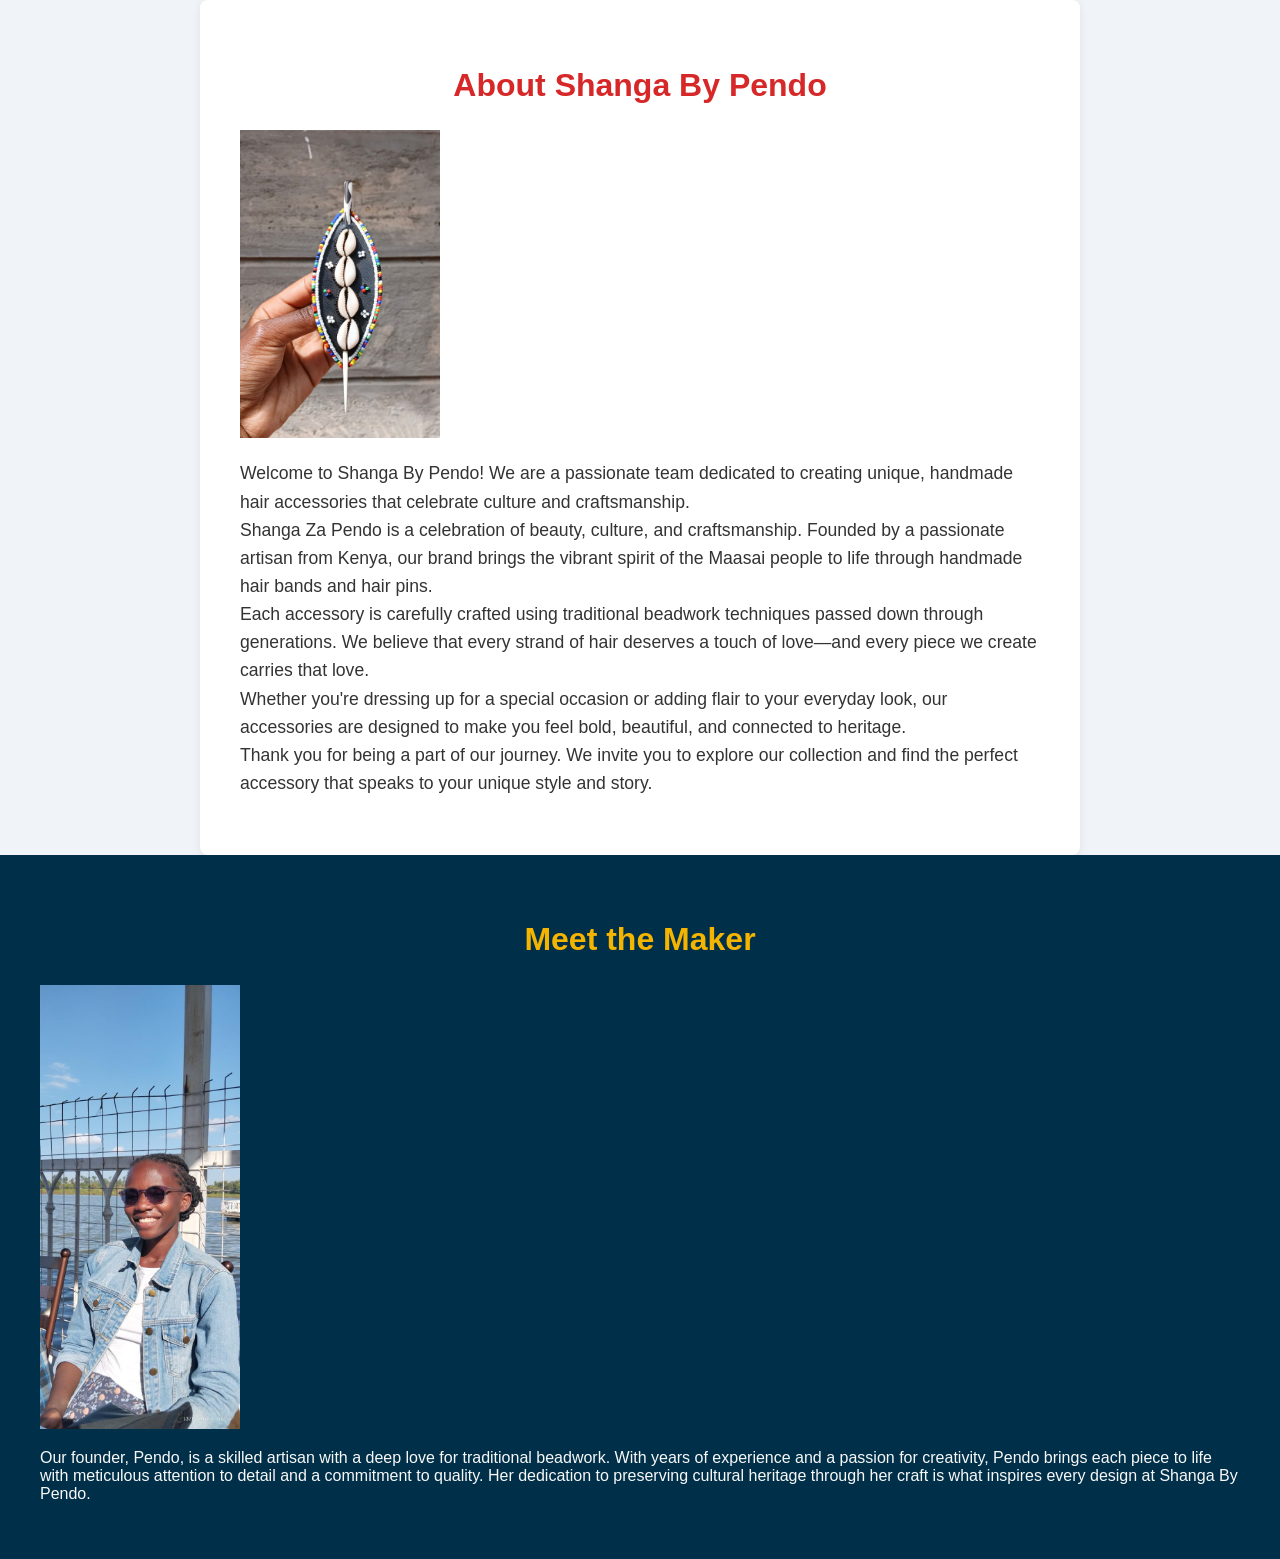
==== about.html @ db9f77d4 "Initial commit for Shanga Za Pendo site" ====
<!DOCTYPE html>
<html lang="en">
<head>
    <meta charset="UTF-8">
    <meta name="viewport" content="width=device-width, initial-scale=1.0">
    <title>About Us - Shanga By Pendo</title>
</head>
<body>
    <style>
        body {
            font-family: Arial, sans-serif;
            margin: 0;
            padding: 0;
            background-color: #f0f4f8;
            color: #333;
        }
        header {
            background-color: #d62828;
            color: white;
            padding: 20px;
            text-align: center;
        }
        nav ul {
            list-style-type: none;
            padding: 0;
        }
        nav ul li {
            display: inline;
            margin-right: 15px;
        }
        nav ul li a {
            color: white;
            text-decoration: none;
            font-weight: bold;
        }
        .about-content {
            padding: 40px;
            max-width: 800px;
            margin: auto;
            background-color: #ffffff;
            border-radius: 8px;
            box-shadow: 0 2px 10px rgba(0,0,0,.08);
        }
        .about-content h2 {
            text-align: center;
            color: #d62828;
            font-size: 2em;
        }
        .about-content p {
            font-size: 1.1em;
            line-height: 1.6;
        }
    </style>
    <div class="about-content">
        <h2>About Shanga By Pendo</h2>
        <img src="images/WhatsApp Image 2026-03-17 at 00.46.26 (3).jpeg" alt="Founder of Shanga Za Pendo" class="about-img" width="200">
        <p>Welcome to Shanga By Pendo! We are a passionate team dedicated to creating unique, handmade hair accessories that celebrate culture and craftsmanship.
        <br>  Shanga Za Pendo is a celebration of beauty, culture, and craftsmanship. Founded by a passionate artisan from Kenya, our brand brings the vibrant spirit of the Maasai people to life through handmade hair bands and hair pins.
        <br>Each accessory is carefully crafted using traditional beadwork techniques passed down through generations. We believe that every strand of hair deserves a touch of love—and every piece we create carries that love.
        <br>Whether you're dressing up for a special occasion or adding flair to your everyday look, our accessories are designed to make you feel bold, beautiful, and connected to heritage.
        <br>Thank you for being a part of our journey. We invite you to explore our collection and find the perfect accessory that speaks to your unique style and story.
        </p>
    </div>

    <div class="maker">
        <style>
            .maker {
                padding: 40px;
                background-color: #003049;
                color: #f8f8f8;
            }
            .maker h2 {
                text-align: center;
                color: #f5b400;
                font-size: 2em;
            }
            .maker-content {
                display: flex;
                flex-wrap: wrap;
                gap: 30px;
                align-items: center;
                justify-content: center;
            }
            .maker-img {
                max-width: 300px;
                border-radius: 10px;
                border: 2px solid #f5b400;
            }
            .maker-text {
                max-width: 600px;
                font-size: 1.1em;
                line-height: 1.6;
                color: #f8f8f8;
            }
        </style>

        <h2>Meet the Maker</h2>
        <img src="images/founder.jpeg" alt="Pendo, Founder of Shanga By Pendo" class="about-img" width="200">
        <p>Our founder, Pendo, is a skilled artisan with a deep love for traditional beadwork. With years of experience and a passion for creativity, Pendo brings each piece to life with meticulous attention to detail and a commitment to quality.
            Her dedication to preserving cultural heritage through her craft is what inspires every design at Shanga By Pendo.</p>

    </div>

</body>
</html>
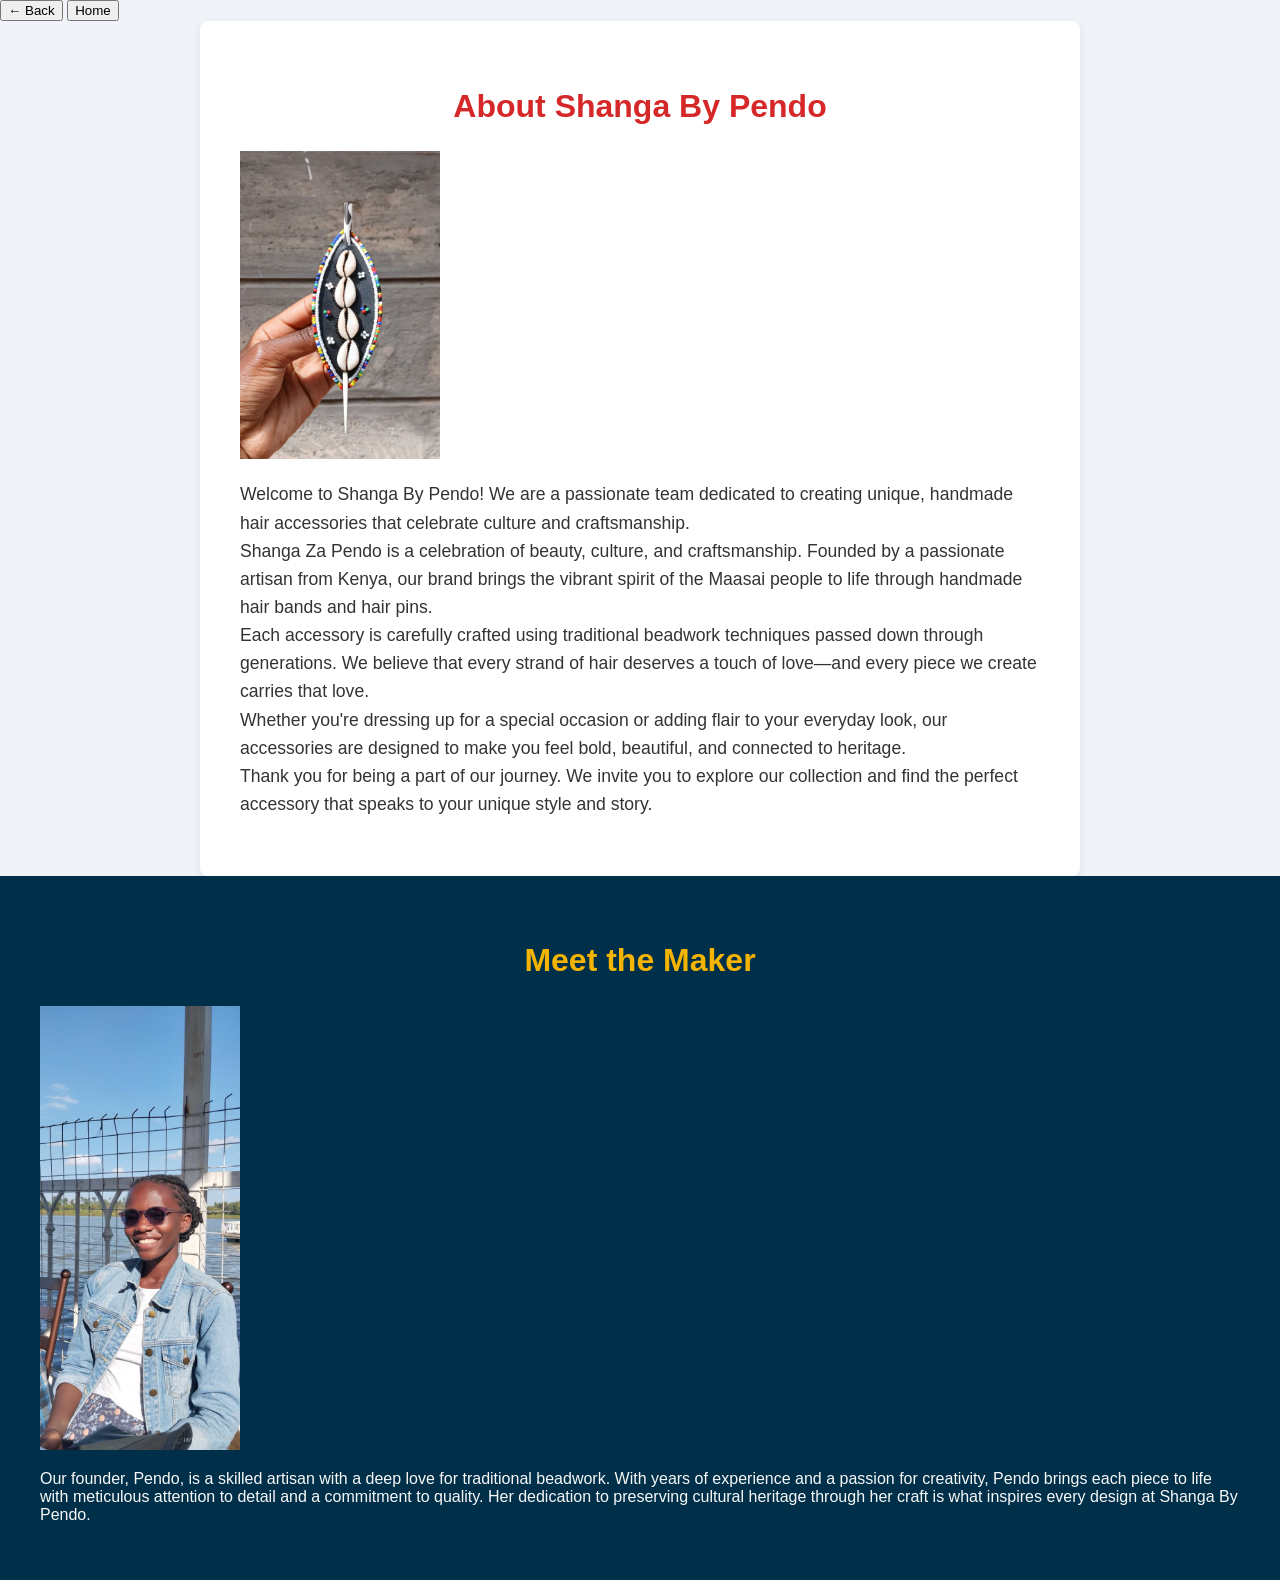
==== commit 2ff2a750: "added buttons to go back and home" ====
--- a/about.html
+++ b/about.html
@@ -6,6 +6,11 @@
     <title>About Us - Shanga By Pendo</title>
 </head>
 <body>
+    </div class="nav-buttons" style="position: fixed; top: 12px; left: 12px; display: flex; gap: 10px; z-index: 999;">
+        <button class="nav-btn" onclick="window.location.href='index.html'">← Back</button>
+        <button class="nav-btn primary" onclick="window.location.href='index.html'">Home</button>
+    </div>
+
     <style>
         body {
             font-family: Arial, sans-serif;
